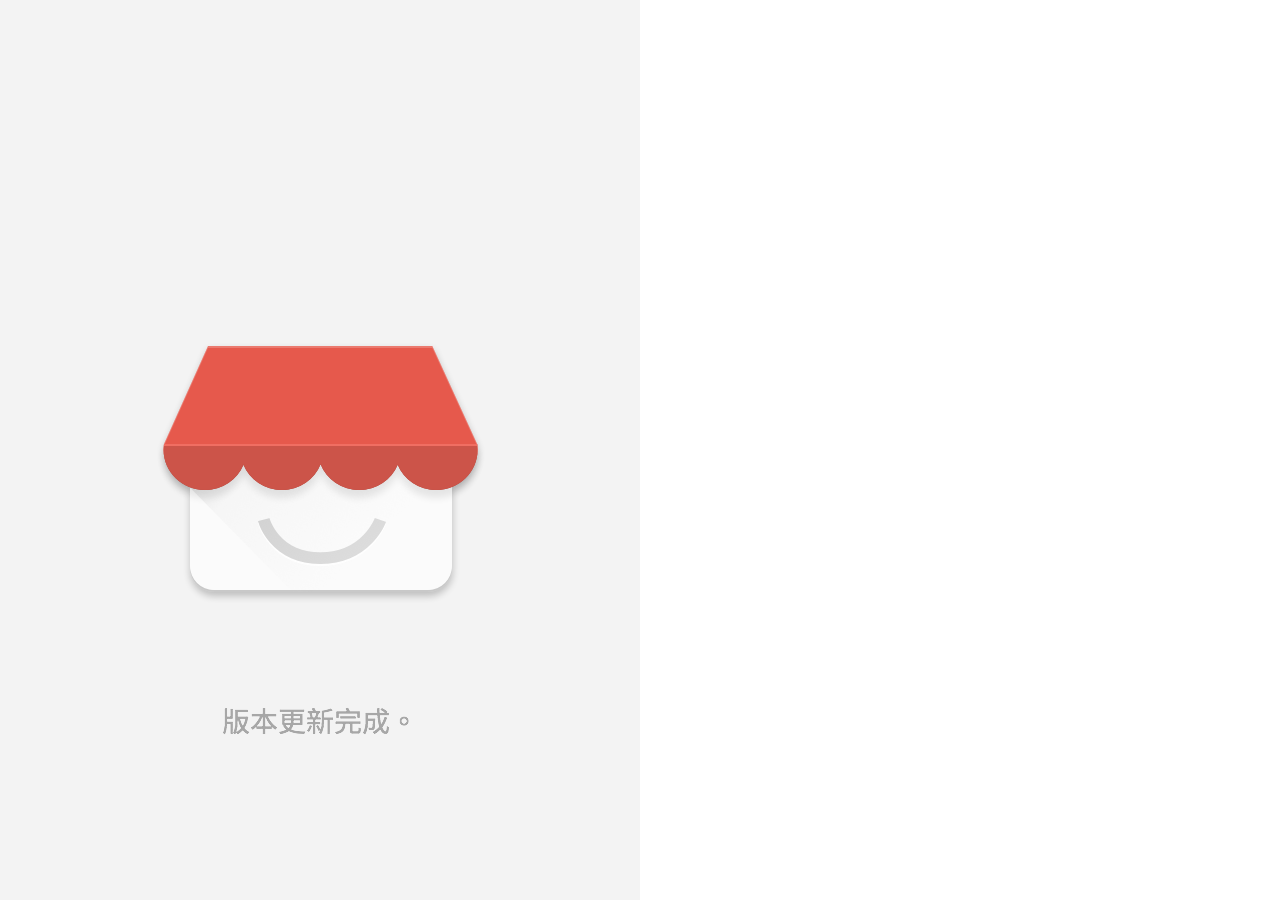
==== index.html @ 22f8afed "複製道根目錄" ====
<!DOCTYPE html>
<html>
	<head>
		<meta charset="utf-8">
		
		<meta name="format-detection" content="telephone=no">
		<meta name="apple-mobile-web-app-capable" content="yes">
		<meta name="apple-mobile-web-app-status-bar-style" content="black-translucent">

		<script type="text/javascript">
		// This automatically sets the right viewport scale on mobile devices
		(function() {
 		var scale = 1 / window.devicePixelRatio
 		document.write("<meta name=\"viewport\" content=\"width=device-width, height=device-height, initial-scale=" + scale + ", maximum-scale=" + scale + ", user-scalable=no\">")
		})()
		</script>

		<link rel="apple-touch-icon" href="framer/images/icon-120.png">
		<link rel="apple-touch-icon" href="framer/images/icon-76.png" sizes="76x76">
		<link rel="apple-touch-icon" href="framer/images/icon-120.png" sizes="120x120">
		<link rel="apple-touch-icon" href="framer/images/icon-152.png" sizes="152x152">
		<link rel="apple-touch-icon" href="framer/images/icon-180.png" sizes="180x180">
		<link rel="apple-touch-icon" href="framer/images/icon-192.png" sizes="192x192">

		<link rel="stylesheet" type="text/css" href="framer/style.css">

		<script src="framer/coffee-script.js"></script>
		<script src="framer/framer.js"></script>
		<script src="framer/framer.generated.js"></script>
		<script src="framer/framer.modules.js"></script>
		<script src="framer/framer.init.js"></script>

	</head>
	<body>
	</body>
</html>
---- framer/style.css ----
* {
	margin: 0;
	padding: 0;
	border: none;
	-webkit-user-select: none;
	-webkit-tap-highlight-color: rgba(0,0,0,0);
}

body {
	background-color: #fff;
	font: 28px/1em "Helvetica";
	color: #FFF;
	overflow: hidden;
	cursor: url('images/cursor.png') 39 39, auto;
}

a {
	color: gray;
}

.framerAlertBackground {
 	position: absolute; top:0px; left:0px; right:0px; bottom:0px;
 	z-index: 1000;
 	background-color: #fff;
}

.framerAlert {
	font:400 14px/1.4 "Helvetica Neue", Helvetica, Arial, sans-serif;
	-webkit-font-smoothing:antialiased;
	color:#616367; text-align:center;
 	position: absolute; top:40%; left:50%; width:260px; margin-left:-130px;
}
.framerAlert strong { font-weight:500; color:#000; margin-bottom:8px; display:block; }
.framerAlert a { color:#28AFFA; }
.framerAlert .btn {
	font-weight:500; text-decoration:none; line-height:1;
	display:inline-block; padding:6px 12px 7px 12px;
	border-radius:3px; margin-top:12px;
	background:#28AFFA; color:#fff;
}

::-webkit-scrollbar {
	display: none;
}
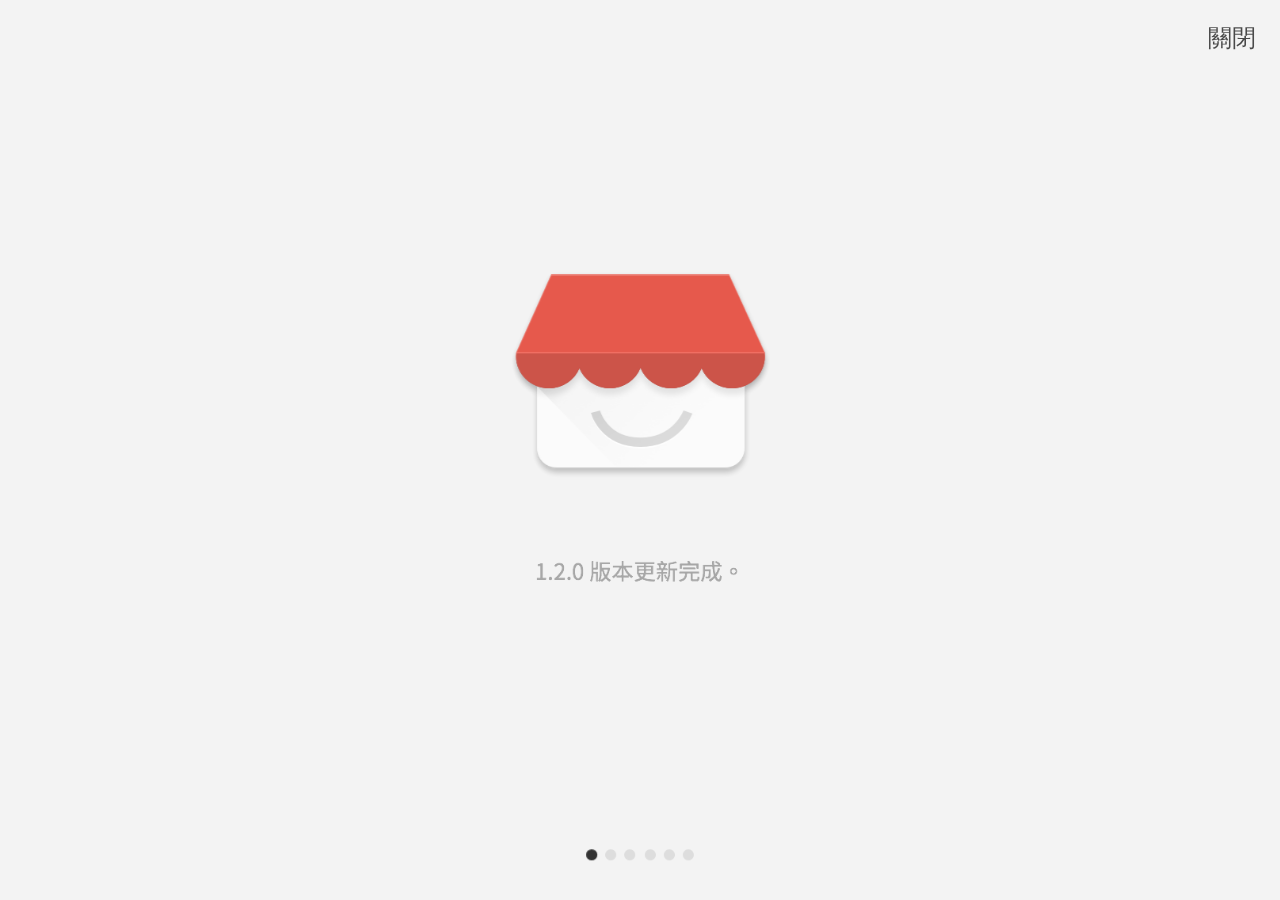
==== commit 256ec0ff: "包裝完成" ====
--- a/index.html
+++ b/index.html
@@ -23,6 +23,7 @@
 		<link rel="apple-touch-icon" href="framer/images/icon-192.png" sizes="192x192">
 
 		<link rel="stylesheet" type="text/css" href="framer/style.css">
+		<link rel="stylesheet" type="text/css" href="custom.css">
 
 		<script src="framer/coffee-script.js"></script>
 		<script src="framer/framer.js"></script>
@@ -31,6 +32,7 @@
 		<script src="framer/framer.init.js"></script>
 
 	</head>
-	<body>
+	<body style="background: #f3f3f3;">
+		<a href="#" class="close-me">關閉</a>
 	</body>
 </html>--- a/custom.css
+++ b/custom.css
@@ -0,0 +1,9 @@
+.close-me {
+	z-index: 9999;
+	color: rgba(0,0,0,0.7);
+	position: fixed;
+	right: 24px;
+	top: 24px;
+	text-decoration: none;
+	font-size: 24px;
+}